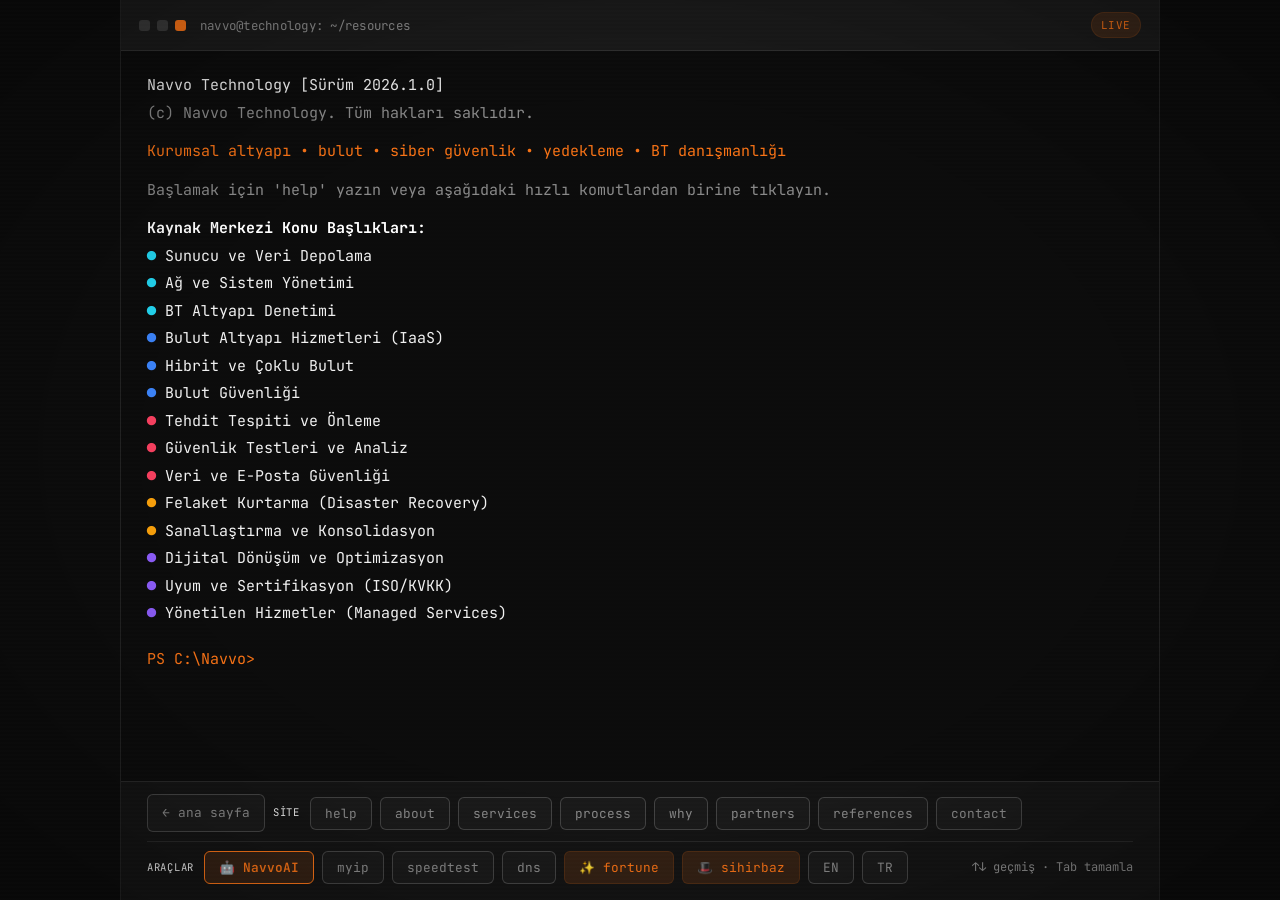
==== kaynaklar.html @ 10e3fd0d "Initial commit: Navvo Technology terminal-style website Interactive PowerShell/CMD-themed site with " ====
<!DOCTYPE html>
<html lang="tr">
<head>
<meta charset="UTF-8">
<meta name="viewport" content="width=device-width, initial-scale=1.0">
<title>Navvo Technology — Kaynak Merkezi</title>
<meta name="description" content="Navvo Technology kaynak merkezi; kurumsal altyapı, bulut, siber güvenlik, yedekleme ve BT danışmanlığı konu başlıkları — interaktif terminal arayüzünde.">
<link rel="icon" href="data:,">
<link rel="preconnect" href="https://fonts.googleapis.com">
<link rel="preconnect" href="https://fonts.gstatic.com" crossorigin>
<link href="https://fonts.googleapis.com/css2?family=JetBrains+Mono:wght@400;500;600;700&display=swap" rel="stylesheet">
<link rel="stylesheet" href="assets/css/terminal.css">
</head>
<body data-boot="resources">

<div class="crt"></div>

<div class="terminal">
  <div class="title-bar">
    <div class="tl-dots">
      <span></span><span></span><span class="close" title="exit"></span>
    </div>
    <div class="tl-title">navvo@technology: ~/resources</div>
    <div class="tl-badge">LIVE</div>
  </div>

  <div class="term-body" id="term-body">
    <div id="term-output"></div>
    <div class="input-row">
      <span class="prompt" id="prompt-label">PS C:\Navvo&gt;</span>
      <input id="term-input" class="term-input" autocomplete="off" spellcheck="false" disabled>
    </div>
  </div>

  <div class="quick-cmds">
    <div class="qc-row">
      <a href="index.html" class="quick-link">← ana sayfa</a>
      <span class="qc-label">Site</span>
      <button data-cmd="help">help</button>
      <button data-cmd="about">about</button>
      <button data-cmd="services">services</button>
      <button data-cmd="process">process</button>
      <button data-cmd="why">why</button>
      <button data-cmd="partners">partners</button>
      <button data-cmd="references">references</button>
      <button data-cmd="contact">contact</button>
    </div>
    <div class="qc-row">
      <span class="qc-label">Araçlar</span>
      <button data-cmd="ai" class="ai-btn">🤖 NavvoAI</button>
      <button data-cmd="myip">myip</button>
      <button data-cmd="speedtest">speedtest</button>
      <button data-cmd="dns navvo.co">dns</button>
      <button data-cmd="fortune" class="fun-btn">✨ fortune</button>
      <button data-cmd="buyu" class="fun-btn">🎩 sihirbaz</button>
      <button data-cmd="lang en">EN</button>
      <button data-cmd="lang tr">TR</button>
      <span class="hint">↑↓ geçmiş · Tab tamamla</span>
    </div>
  </div>
</div>

<script src="assets/js/data.js"></script>
<script src="assets/js/terminal.js"></script>
</body>
</html>
---- assets/css/terminal.css ----
:root{
  --bg:#0c0c0c;
  --panel:#141414;
  --panel-2:#1a1a1a;
  --text:#f1f1f1;
  --text-dim:#8a8a8a;
  --accent:#f97316;
  --accent-dim: rgba(249,115,22,.14);
  --border: rgba(255,255,255,.09);
  --border-strong: rgba(255,255,255,.18);
  --danger:#f43f5e;
  --ok:#22c55e;
  --info:#3b82f6;
}
*,*::before,*::after{ box-sizing:border-box; }
html,body{ height:100%; }
body{
  margin:0;
  background:var(--bg);
  color:var(--text);
  font-family:'JetBrains Mono','Cascadia Code',Consolas,monospace;
  font-size:15px;
  line-height:1.7;
  -webkit-font-smoothing:antialiased;
  overflow:hidden;
}
a{ color:var(--accent); }
button{ font-family:inherit; cursor:pointer; }

.crt{
  position:fixed; inset:0; pointer-events:none; z-index:50;
  background:
    repeating-linear-gradient(rgba(0,0,0,0) 0, rgba(0,0,0,0) 2px, rgba(255,255,255,.012) 3px, rgba(0,0,0,0) 4px),
    radial-gradient(ellipse at center, transparent 55%, rgba(0,0,0,.55) 130%);
}

.terminal{
  height:100vh; display:flex; flex-direction:column;
  max-width:1040px; margin:0 auto;
  border-left:1px solid var(--border); border-right:1px solid var(--border);
}

.title-bar{
  flex:none; display:flex; align-items:center; gap:14px;
  padding:12px 18px; background:var(--panel-2); border-bottom:1px solid var(--border);
}
.tl-dots{ display:flex; gap:7px; }
.tl-dots span{ width:11px; height:11px; border-radius:3px; background:#3a3a3a; display:inline-block; transition:filter .2s; }
.tl-dots span.close{ background:var(--accent); cursor:pointer; }
.tl-dots span.close:hover{ filter:brightness(1.3); }
.tl-title{ font-size:.78rem; color:var(--text-dim); letter-spacing:.02em; }
.tl-badge{
  margin-left:auto; font-size:.68rem; color:var(--accent); border:1px solid var(--accent-dim);
  background:var(--accent-dim); padding:3px 9px; border-radius:999px; letter-spacing:.05em; text-transform:uppercase;
  animation: live-pulse 2.4s ease-in-out infinite;
}
@keyframes live-pulse{
  0%,100%{ opacity:1; }
  50%{ opacity:.32; }
}

.term-body{
  flex:1; overflow-y:auto; padding:22px 26px 12px;
  scrollbar-width:thin; scrollbar-color:#333 transparent;
}
.term-body::-webkit-scrollbar{ width:9px; }
.term-body::-webkit-scrollbar-thumb{ background:#2a2a2a; border-radius:6px; }

.line{ white-space:pre-wrap; word-break:break-word; margin:0 0 2px; }
.line.spacer{ height:.6em; }
.line.dim{ color:var(--text-dim); }
.line.accent{ color:var(--accent); }
.line.ok{ color:var(--ok); }
.line.danger{ color:var(--danger); }
.line.info{ color:var(--info); }
.line b{ color:#fff; }
.echo-row{ display:flex; gap:10px; margin-bottom:2px; }
.echo-row .prompt{ color:var(--accent); flex:none; }
.echo-row .cmd-echo{ color:var(--text); }

.help-table{ display:grid; grid-template-columns:auto 1fr; gap:4px 22px; margin:6px 0 4px; }
.help-table .k{ color:var(--accent); }
.help-table .v{ color:var(--text-dim); }

.svc-list{ margin:6px 0; }
.svc-block{ padding:6px 0; }
.svc-row{ display:grid; grid-template-columns:28px 1fr auto; gap:10px; align-items:baseline; }
.svc-row .idx{ color:var(--text-dim); }
.svc-row .name{ font-weight:600; }
.svc-row .hint{ color:var(--text-dim); font-size:.85em; }
.svc-desc{ color:var(--text-dim); margin:2px 0 0 38px; font-size:.9em; max-width:640px; }

.clickable{ cursor:pointer; border-radius:4px; transition:background .15s; }
.clickable:hover{ background:var(--accent-dim); }
.svc-row.clickable:hover .name{ text-decoration:underline; }

.info-block{ margin:0 0 14px; max-width:680px; }
.info-block .title{ color:var(--accent); font-weight:600; }
.info-block .desc{ color:var(--text-dim); margin-top:3px; font-size:.92em; }

.client-grid{ display:grid; grid-template-columns:repeat(3, 1fr); gap:5px 24px; margin:8px 0; }
.client-item{ color:var(--text); font-size:.92em; white-space:nowrap; overflow:hidden; text-overflow:ellipsis; }
.client-item .bullet{ color:var(--accent); margin-right:8px; }

.tree{ margin:6px 0; }
.tree-line{ padding:1px 4px; }
.tree-prefix{ color:var(--text-dim); white-space:pre; }
.tree-node{ color:var(--text); }
.tree-line.clickable:hover .tree-node{ color:var(--accent); text-decoration:underline; }

.sub-item{ margin:2px 0 10px 18px; }
.sub-item .bullet{ color:var(--accent); }
.sub-item .name{ color:#fff; font-weight:600; }
.sub-item .desc{ color:var(--text-dim); display:block; margin-left:18px; }

.link-line a{ text-decoration:underline; }

.input-row{
  display:flex; align-items:center; gap:10px; padding:6px 0 18px;
  flex:none;
}
.input-row .prompt{ color:var(--accent); flex:none; white-space:nowrap; }
.term-input{
  flex:1; background:transparent; border:none; outline:none;
  color:var(--text); font:inherit; caret-color:var(--accent); min-width:0;
}
.term-input::selection{ background:var(--accent-dim); }

.quick-cmds{
  flex:none; display:flex; flex-direction:column; gap:9px;
  padding:12px 26px 16px; border-top:1px solid var(--border); background:var(--panel);
}
.qc-row{ display:flex; flex-wrap:wrap; gap:8px; align-items:center; }
.qc-row + .qc-row{ padding-top:9px; border-top:1px solid var(--border); }
.qc-label{
  font-size:.66rem; text-transform:uppercase; letter-spacing:.07em;
  color:var(--text-faint); margin-right:2px; white-space:nowrap;
}
.quick-cmds button{
  background:var(--panel-2); border:1px solid var(--border-strong); color:var(--text-dim);
  padding:7px 14px; border-radius:6px; font-size:.8rem; transition:all .2s;
}
.quick-cmds button:hover{ color:var(--accent); border-color:var(--accent); background:var(--accent-dim); }
.quick-cmds button.fun-btn{ color:var(--accent); border-color:var(--accent-dim); background:var(--accent-dim); }
.quick-cmds button.fun-btn:hover{ border-color:var(--accent); }
.quick-cmds button.ai-btn{ color:var(--accent); border-color:var(--accent); background:var(--accent-dim); font-weight:600; }
.quick-cmds button.ai-btn:hover{ background:var(--accent); color:#0a0a0a; }

.ai-you{ color:var(--text-dim); font-weight:600; }
.ai-bot{ color:var(--accent); font-weight:600; }

.quick-link{
  background:var(--panel-2); border:1px solid var(--border-strong); color:var(--text-dim);
  padding:7px 14px; border-radius:6px; font-size:.8rem; transition:all .2s; text-decoration:none;
}
.quick-link:hover{ color:var(--accent); border-color:var(--accent); background:var(--accent-dim); }
.quick-cmds .hint{ margin-left:auto; color:var(--text-dim); font-size:.75rem; align-self:center; display:none; }

@media (min-width:640px){
  .quick-cmds .hint{ display:block; }
}
@media (max-width:640px){
  .client-grid{ grid-template-columns:1fr; }
  body{ font-size:13.5px; }
  .term-body{ padding:16px 16px 8px; }
  .quick-cmds{ padding:10px 16px 14px; }
  .title-bar{ padding:10px 14px; }
}
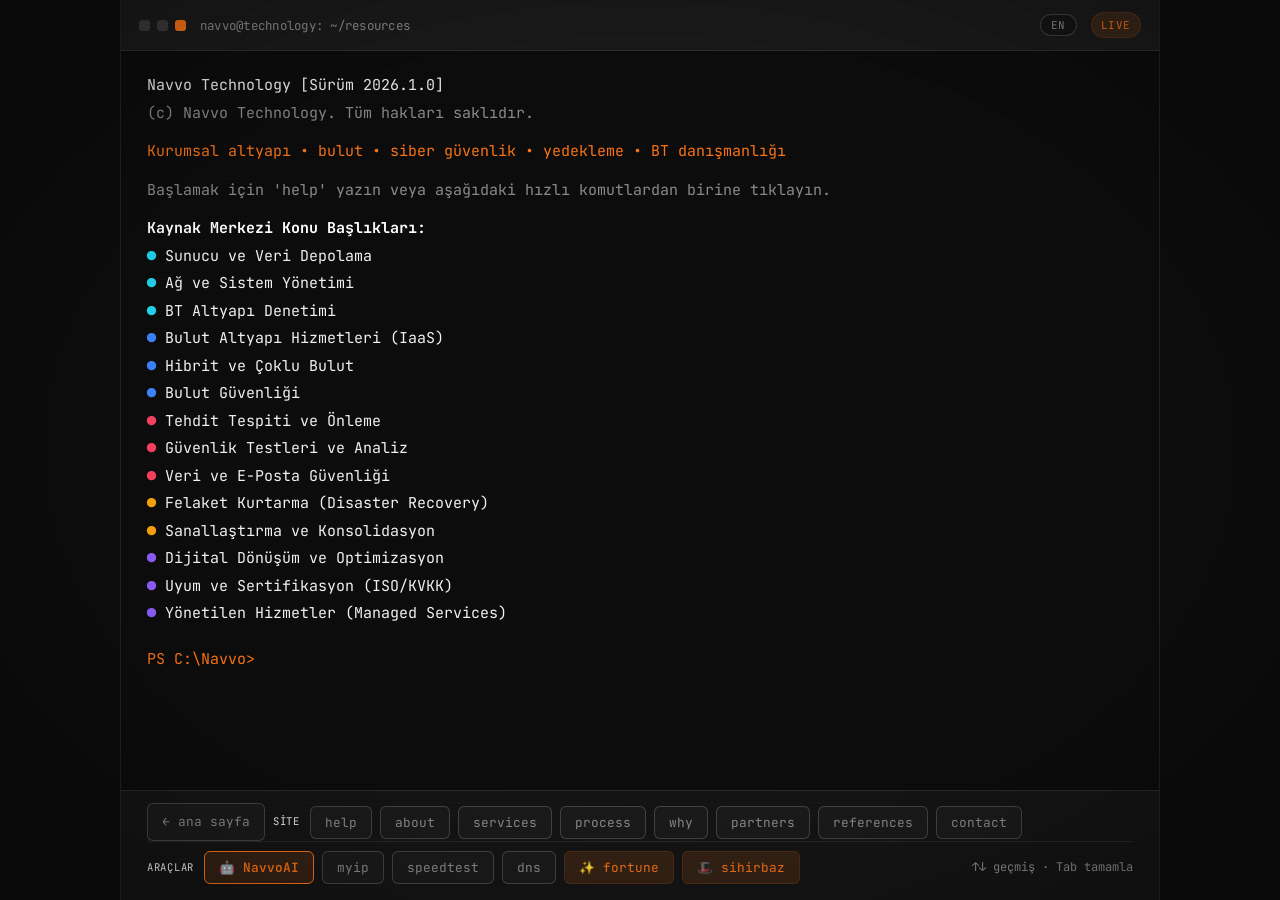
==== commit ca524dff: "Collapse mobile command bar into a dropdown, move language switch to header - The SİTE/ARAÇLAR butto" ====
--- a/kaynaklar.html
+++ b/kaynaklar.html
@@ -21,6 +21,7 @@
       <span></span><span></span><span class="close" title="exit"></span>
     </div>
     <div class="tl-title">navvo@technology: ~/resources</div>
+    <button class="lang-toggle" id="lang-toggle" type="button">EN</button>
     <div class="tl-badge">LIVE</div>
   </div>
 
@@ -33,29 +34,32 @@
   </div>
 
   <div class="quick-cmds">
-    <div class="qc-row">
-      <a href="index.html" class="quick-link">← ana sayfa</a>
-      <span class="qc-label">Site</span>
-      <button data-cmd="help">help</button>
-      <button data-cmd="about">about</button>
-      <button data-cmd="services">services</button>
-      <button data-cmd="process">process</button>
-      <button data-cmd="why">why</button>
-      <button data-cmd="partners">partners</button>
-      <button data-cmd="references">references</button>
-      <button data-cmd="contact">contact</button>
-    </div>
-    <div class="qc-row">
-      <span class="qc-label">Araçlar</span>
-      <button data-cmd="ai" class="ai-btn">🤖 NavvoAI</button>
-      <button data-cmd="myip">myip</button>
-      <button data-cmd="speedtest">speedtest</button>
-      <button data-cmd="dns navvo.co">dns</button>
-      <button data-cmd="fortune" class="fun-btn">✨ fortune</button>
-      <button data-cmd="buyu" class="fun-btn">🎩 sihirbaz</button>
-      <button data-cmd="lang en">EN</button>
-      <button data-cmd="lang tr">TR</button>
-      <span class="hint">↑↓ geçmiş · Tab tamamla</span>
+    <button class="qc-toggle" id="qc-toggle" type="button">☰ Komutlar <span class="chev">▾</span></button>
+    <div class="qc-body" id="qc-body">
+      <div class="qc-body-inner">
+        <div class="qc-row">
+          <a href="index.html" class="quick-link">← ana sayfa</a>
+          <span class="qc-label">Site</span>
+          <button data-cmd="help">help</button>
+          <button data-cmd="about">about</button>
+          <button data-cmd="services">services</button>
+          <button data-cmd="process">process</button>
+          <button data-cmd="why">why</button>
+          <button data-cmd="partners">partners</button>
+          <button data-cmd="references">references</button>
+          <button data-cmd="contact">contact</button>
+        </div>
+        <div class="qc-row">
+          <span class="qc-label">Araçlar</span>
+          <button data-cmd="ai" class="ai-btn">🤖 NavvoAI</button>
+          <button data-cmd="myip">myip</button>
+          <button data-cmd="speedtest">speedtest</button>
+          <button data-cmd="dns navvo.co">dns</button>
+          <button data-cmd="fortune" class="fun-btn">✨ fortune</button>
+          <button data-cmd="buyu" class="fun-btn">🎩 sihirbaz</button>
+          <span class="hint">↑↓ geçmiş · Tab tamamla</span>
+        </div>
+      </div>
     </div>
   </div>
 </div>
--- a/assets/css/terminal.css
+++ b/assets/css/terminal.css
@@ -49,8 +49,14 @@
 .tl-dots span.close{ background:var(--accent); cursor:pointer; }
 .tl-dots span.close:hover{ filter:brightness(1.3); }
 .tl-title{ font-size:.78rem; color:var(--text-dim); letter-spacing:.02em; }
+.lang-toggle{
+  margin-left:auto; font-size:.68rem; color:var(--text-dim); border:1px solid var(--border-strong);
+  background:var(--panel); padding:3px 10px; border-radius:999px; letter-spacing:.05em;
+  text-transform:uppercase; transition:all .2s;
+}
+.lang-toggle:hover{ color:var(--accent); border-color:var(--accent); background:var(--accent-dim); }
 .tl-badge{
-  margin-left:auto; font-size:.68rem; color:var(--accent); border:1px solid var(--accent-dim);
+  font-size:.68rem; color:var(--accent); border:1px solid var(--accent-dim);
   background:var(--accent-dim); padding:3px 9px; border-radius:999px; letter-spacing:.05em; text-transform:uppercase;
   animation: live-pulse 2.4s ease-in-out infinite;
 }
@@ -127,9 +133,17 @@
 .term-input::selection{ background:var(--accent-dim); }
 
 .quick-cmds{
-  flex:none; display:flex; flex-direction:column; gap:9px;
+  flex:none;
   padding:12px 26px 16px; border-top:1px solid var(--border); background:var(--panel);
 }
+.qc-toggle{
+  display:none; width:100%; align-items:center; justify-content:space-between;
+  background:var(--panel-2); border:1px solid var(--border-strong); color:var(--text-dim);
+  padding:10px 14px; border-radius:6px; font-size:.8rem;
+}
+.qc-toggle .chev{ transition:transform .25s ease; }
+.qc-toggle.open .chev{ transform:rotate(180deg); }
+.qc-body{ display:flex; flex-direction:column; gap:9px; }
 .qc-row{ display:flex; flex-wrap:wrap; gap:8px; align-items:center; }
 .qc-row + .qc-row{ padding-top:9px; border-top:1px solid var(--border); }
 .qc-label{
@@ -165,4 +179,11 @@
   .term-body{ padding:16px 16px 8px; }
   .quick-cmds{ padding:10px 16px 14px; }
   .title-bar{ padding:10px 14px; }
+
+  .qc-toggle{ display:flex; }
+  .qc-body{
+    display:grid; grid-template-rows:0fr; transition:grid-template-rows .3s ease;
+  }
+  .qc-body.open{ grid-template-rows:1fr; margin-top:10px; }
+  .qc-body-inner{ overflow:hidden; display:flex; flex-direction:column; gap:9px; }
 }
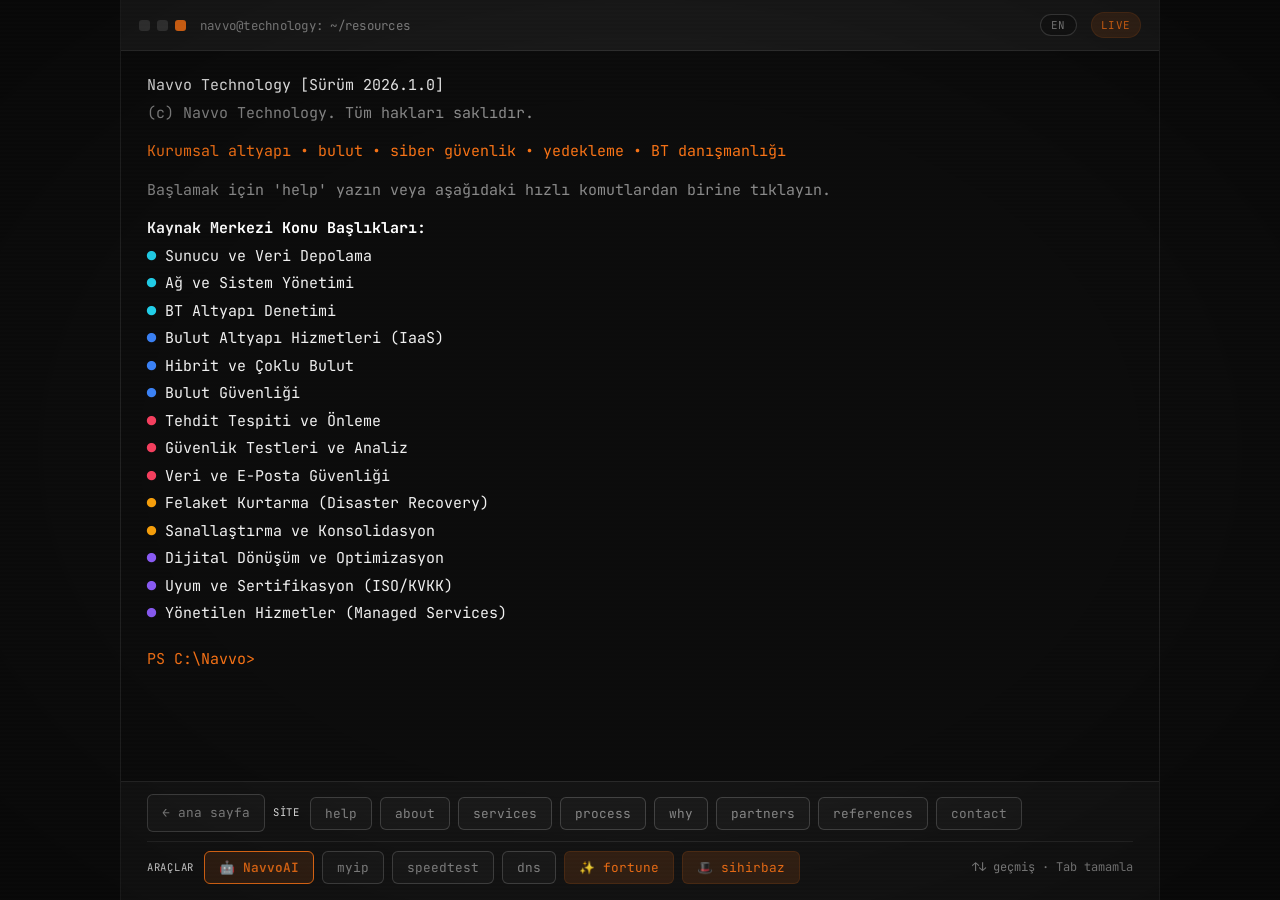
==== commit df25eaed: "Rework mobile nav: header hamburger opens a right-side drawer The narrow title bar was cramming dots" ====
--- a/kaynaklar.html
+++ b/kaynaklar.html
@@ -21,6 +21,7 @@
       <span></span><span></span><span class="close" title="exit"></span>
     </div>
     <div class="tl-title">navvo@technology: ~/resources</div>
+    <button class="menu-toggle" id="menu-toggle" type="button" aria-label="Menü">☰</button>
     <button class="lang-toggle" id="lang-toggle" type="button">EN</button>
     <div class="tl-badge">LIVE</div>
   </div>
@@ -33,32 +34,30 @@
     </div>
   </div>
 
-  <div class="quick-cmds">
-    <button class="qc-toggle" id="qc-toggle" type="button">☰ Komutlar <span class="chev">▾</span></button>
-    <div class="qc-body" id="qc-body">
-      <div class="qc-body-inner">
-        <div class="qc-row">
-          <a href="index.html" class="quick-link">← ana sayfa</a>
-          <span class="qc-label">Site</span>
-          <button data-cmd="help">help</button>
-          <button data-cmd="about">about</button>
-          <button data-cmd="services">services</button>
-          <button data-cmd="process">process</button>
-          <button data-cmd="why">why</button>
-          <button data-cmd="partners">partners</button>
-          <button data-cmd="references">references</button>
-          <button data-cmd="contact">contact</button>
-        </div>
-        <div class="qc-row">
-          <span class="qc-label">Araçlar</span>
-          <button data-cmd="ai" class="ai-btn">🤖 NavvoAI</button>
-          <button data-cmd="myip">myip</button>
-          <button data-cmd="speedtest">speedtest</button>
-          <button data-cmd="dns navvo.co">dns</button>
-          <button data-cmd="fortune" class="fun-btn">✨ fortune</button>
-          <button data-cmd="buyu" class="fun-btn">🎩 sihirbaz</button>
-          <span class="hint">↑↓ geçmiş · Tab tamamla</span>
-        </div>
+  <div class="qc-backdrop" id="qc-backdrop"></div>
+  <div class="quick-cmds" id="quick-cmds">
+    <div class="qc-body-inner">
+      <div class="qc-row">
+        <a href="index.html" class="quick-link">← ana sayfa</a>
+        <span class="qc-label">Site</span>
+        <button data-cmd="help">help</button>
+        <button data-cmd="about">about</button>
+        <button data-cmd="services">services</button>
+        <button data-cmd="process">process</button>
+        <button data-cmd="why">why</button>
+        <button data-cmd="partners">partners</button>
+        <button data-cmd="references">references</button>
+        <button data-cmd="contact">contact</button>
+      </div>
+      <div class="qc-row">
+        <span class="qc-label">Araçlar</span>
+        <button data-cmd="ai" class="ai-btn">🤖 NavvoAI</button>
+        <button data-cmd="myip">myip</button>
+        <button data-cmd="speedtest">speedtest</button>
+        <button data-cmd="dns navvo.co">dns</button>
+        <button data-cmd="fortune" class="fun-btn">✨ fortune</button>
+        <button data-cmd="buyu" class="fun-btn">🎩 sihirbaz</button>
+        <span class="hint">↑↓ geçmiş · Tab tamamla</span>
       </div>
     </div>
   </div>
--- a/assets/css/terminal.css
+++ b/assets/css/terminal.css
@@ -49,6 +49,13 @@
 .tl-dots span.close{ background:var(--accent); cursor:pointer; }
 .tl-dots span.close:hover{ filter:brightness(1.3); }
 .tl-title{ font-size:.78rem; color:var(--text-dim); letter-spacing:.02em; }
+.menu-toggle{
+  display:none; align-items:center; justify-content:center;
+  width:32px; height:32px; margin-left:auto;
+  background:var(--panel); border:1px solid var(--border-strong); color:var(--text-dim);
+  border-radius:6px; font-size:1rem; line-height:1; transition:all .2s;
+}
+.menu-toggle.open{ color:var(--accent); border-color:var(--accent); background:var(--accent-dim); }
 .lang-toggle{
   margin-left:auto; font-size:.68rem; color:var(--text-dim); border:1px solid var(--border-strong);
   background:var(--panel); padding:3px 10px; border-radius:999px; letter-spacing:.05em;
@@ -136,15 +143,9 @@
   flex:none;
   padding:12px 26px 16px; border-top:1px solid var(--border); background:var(--panel);
 }
-.qc-toggle{
-  display:none; width:100%; align-items:center; justify-content:space-between;
-  background:var(--panel-2); border:1px solid var(--border-strong); color:var(--text-dim);
-  padding:10px 14px; border-radius:6px; font-size:.8rem;
-}
-.qc-toggle .chev{ transition:transform .25s ease; }
-.qc-toggle.open .chev{ transform:rotate(180deg); }
-.qc-body{ display:flex; flex-direction:column; gap:9px; }
+.qc-body-inner{ display:flex; flex-direction:column; gap:9px; }
 .qc-row{ display:flex; flex-wrap:wrap; gap:8px; align-items:center; }
+.qc-backdrop{ display:none; }
 .qc-row + .qc-row{ padding-top:9px; border-top:1px solid var(--border); }
 .qc-label{
   font-size:.66rem; text-transform:uppercase; letter-spacing:.07em;
@@ -177,13 +178,28 @@
   .client-grid{ grid-template-columns:1fr; }
   body{ font-size:13.5px; }
   .term-body{ padding:16px 16px 8px; }
-  .quick-cmds{ padding:10px 16px 14px; }
-  .title-bar{ padding:10px 14px; }
-
-  .qc-toggle{ display:flex; }
-  .qc-body{
-    display:grid; grid-template-rows:0fr; transition:grid-template-rows .3s ease;
+  .title-bar{ padding:10px 14px; position:relative; z-index:70; }
+
+  .tl-title{ display:none; }
+  .menu-toggle{ display:flex; }
+  .lang-toggle{ margin-left:0; padding:6px 11px; }
+
+  .qc-backdrop{
+    display:block; position:fixed; inset:0; z-index:65; background:rgba(0,0,0,.55);
+    opacity:0; pointer-events:none; transition:opacity .25s ease;
   }
-  .qc-body.open{ grid-template-rows:1fr; margin-top:10px; }
-  .qc-body-inner{ overflow:hidden; display:flex; flex-direction:column; gap:9px; }
-}
+  .qc-backdrop.open{ opacity:1; pointer-events:auto; }
+
+  .quick-cmds{
+    position:fixed; top:0; right:0; bottom:0; z-index:66;
+    width:82vw; max-width:320px;
+    border-left:1px solid var(--border-strong);
+    box-shadow:-12px 0 34px rgba(0,0,0,.55);
+    transform:translateX(100%);
+    transition:transform .3s ease;
+    overflow-y:auto;
+    padding:64px 18px 24px;
+  }
+  .quick-cmds.open{ transform:translateX(0); }
+  .qc-row{ padding-top:12px; }
+}
